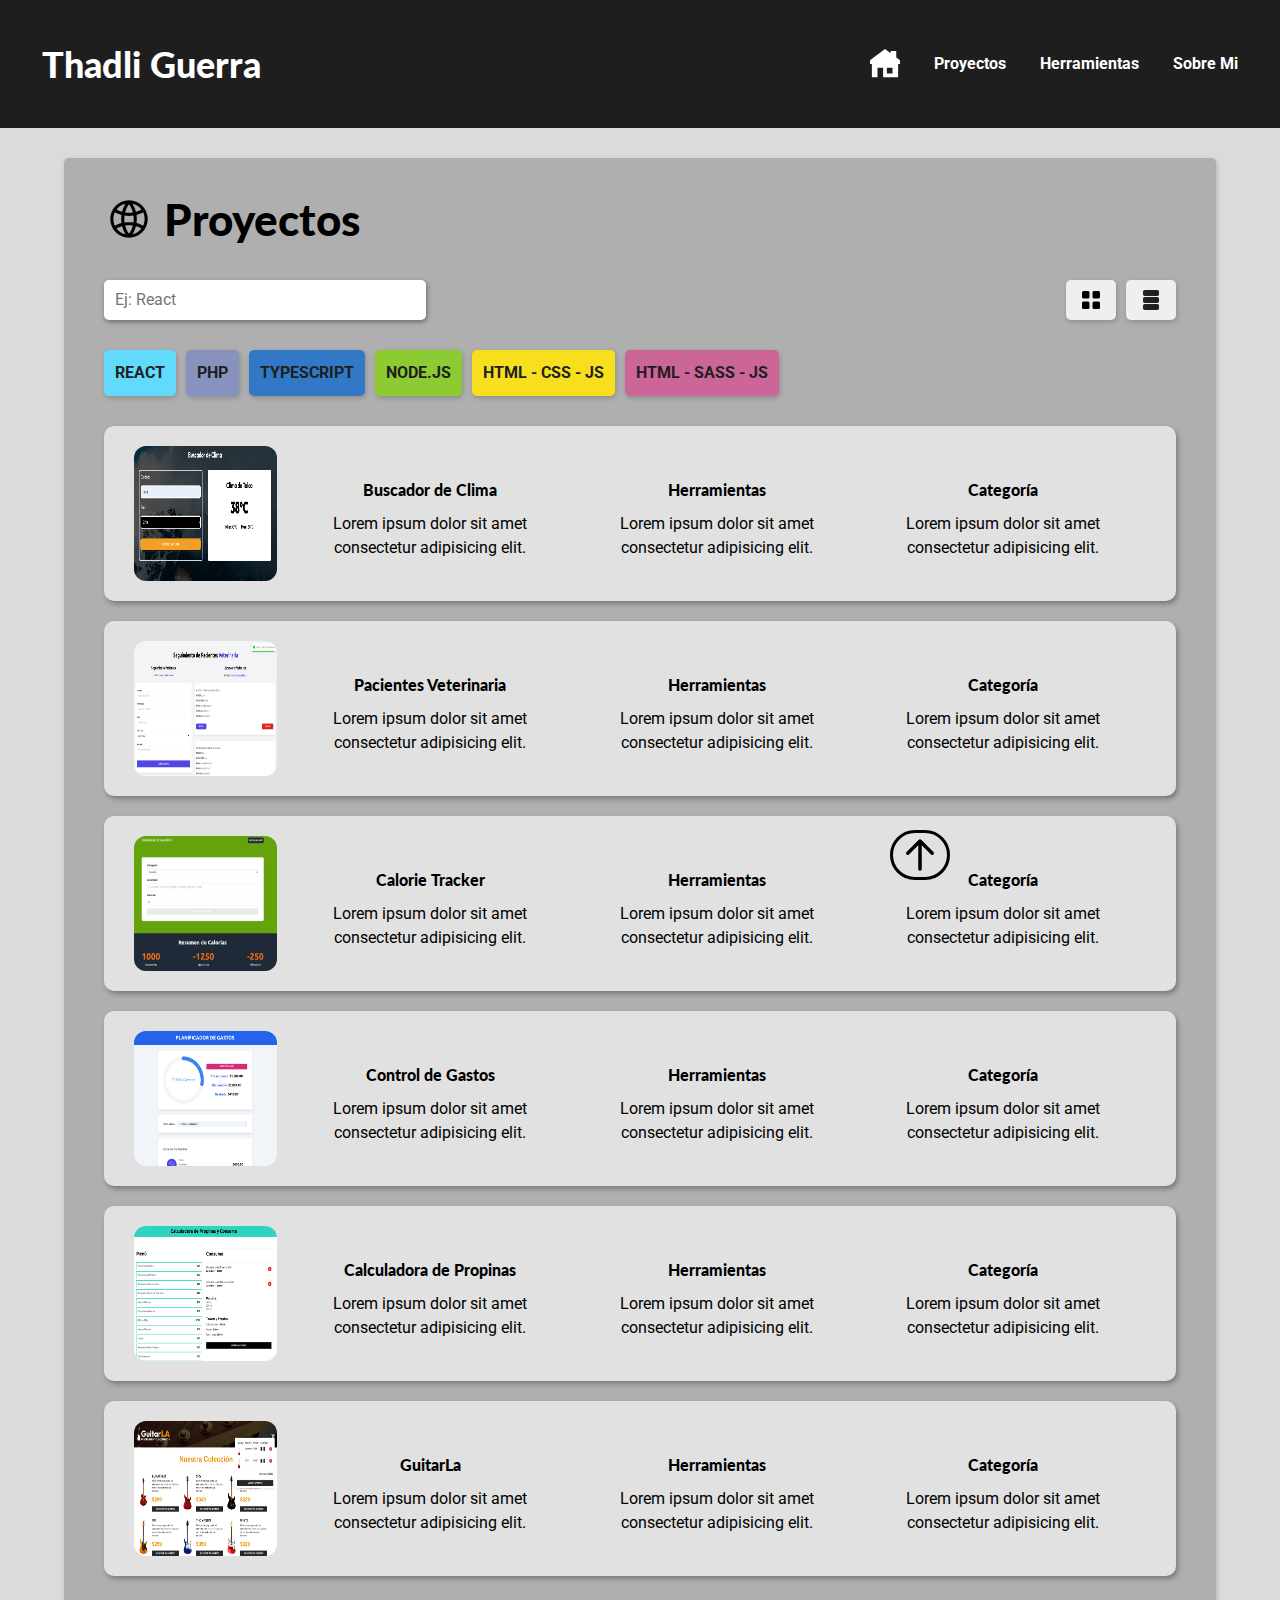
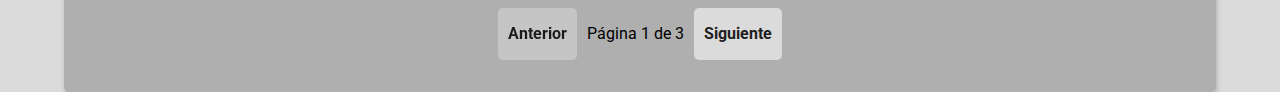
==== index.html @ c964d22a "Icono web en html principal" ====
<!DOCTYPE html>
<html lang="en">
<head>
    <meta charset="UTF-8">
    <meta name="viewport" content="width=device-width, initial-scale=1.0">
    <link rel="preconnect" href="https://fonts.googleapis.com">
    <link rel="preconnect" href="https://fonts.gstatic.com" crossorigin>
    <link href="https://fonts.googleapis.com/css2?family=Lato:wght@400;900&family=Roboto:wght@400;700;900&display=swap" rel="stylesheet">
    <link rel="stylesheet" href="/css/normalize.css">
    <link rel="stylesheet" href="/css/styles.css">
    <title>Thadli Guerra</title>
</head>
<body>
    <section id="inicio">
    </section>
    <header class="header">
        <div class="header__titulo">
            <a href="index.html">
                <h2>Thadli Guerra</h2>
            </a>
        </div>
        <nav class="header__navegacion">
            <a href="/index.html">
                <img class="header__home" src="/img/home.svg" alt="">
            </a>
            <a href="">Proyectos</a>
            <a href="">Herramientas</a>
            <a href="">Sobre Mi</a>
        </nav>
    </header>
    
    <main class="main contenedor">
        <div class="main__titulo">
            <img class="main__titulo-logo" src="/img/all.svg" alt="">
            <h1>
                Proyectos
            </h1>
        </div>

        <div class="main__buscador">
            <input class="main__buscador-input" id="buscador" type="text" placeholder="Ej: React">
            <div class="main__botones">
                <button class="main__boton main__boton-grid">
                    <img src="/img/grid.svg" alt="">
                </button>
                <button class="main__boton main__boton-row">
                    <img src="/img/row.svg" alt="">
                </button>
            </div>
        </div>

        <div class="main__tags">
            <a class="main__tag" id="react" href="/react/react1.html">React</a>
            <a class="main__tag" id="php" href="/php/php1.html">Php</a>
            <a class="main__tag" id="typescript" href="/ts/ts1.html">TypeScript</a>
            <a class="main__tag" id="node" href="/node/node1.html">Node.Js</a>
            <a class="main__tag" id="js" href="/html/html1.html">Html - Css - Js</a>
            <a class="main__tag" id="sass" href="/sass/sass1.html">Html - Sass - Js</a>
        </div>

        <div class="main__contenido">
            <div class="main__entrada">
                <a href="https://clima-thadli.netlify.app/">
                    <img class="main__entrada-imagen" src="/img/clima.png" alt="">
                </a>
                <div class="main__entrada-texto">
                    <div class="main__entrada-columna">
                        <h3>Buscador de Clima</h3>
                        <p>Lorem ipsum dolor sit amet consectetur adipisicing elit.</p>
                    </div>
                    <div class="main__entrada-columna">
                        <h3>Herramientas</h3>
                        <p>Lorem ipsum dolor sit amet consectetur adipisicing elit. </p>
                    </div> 

                    <div class="main__entrada-columna">
                        <h3>Categoría</h3>
                        <p>Lorem ipsum dolor sit amet consectetur adipisicing elit. </p>
                    </div>  
                </div>
            </div>
            <div class="main__entrada">
                <a href="https://pacientes-zustand-thadli.netlify.app/">
                    <img class="main__entrada-imagen" src="/img/pacientes.png" alt="">
                </a>
                <div class="main__entrada-texto">
                    <div class="main__entrada-columna">
                        <h3>Pacientes Veterinaria</h3>
                        <p>Lorem ipsum dolor sit amet consectetur adipisicing elit.</p>
                    </div>
                    <div class="main__entrada-columna">
                        <h3>Herramientas</h3>
                        <p>Lorem ipsum dolor sit amet consectetur adipisicing elit. </p>
                    </div> 

                    <div class="main__entrada-columna">
                        <h3>Categoría</h3>
                        <p>Lorem ipsum dolor sit amet consectetur adipisicing elit. </p>
                    </div>  
                </div>
            </div>
            <div class="main__entrada">
                <a href="https://calorietracker-contextapi-thadli.netlify.app/">
                    <img class="main__entrada-imagen" src="/img/calorietracker.png" alt="">
                </a>
                <div class="main__entrada-texto">
                    <div class="main__entrada-columna">
                        <h3>Calorie Tracker</h3>
                        <p>Lorem ipsum dolor sit amet consectetur adipisicing elit.</p>
                    </div>
                    <div class="main__entrada-columna">
                        <h3>Herramientas</h3>
                        <p>Lorem ipsum dolor sit amet consectetur adipisicing elit. </p>
                    </div> 

                    <div class="main__entrada-columna">
                        <h3>Categoría</h3>
                        <p>Lorem ipsum dolor sit amet consectetur adipisicing elit. </p>
                    </div>  
                </div>
            </div>
            <div class="main__entrada">
                <a href="https://planificador-gastos-thadli.netlify.app/">
                    <img class="main__entrada-imagen" src="/img/planificadorgastos.png" alt="">
                </a>
                <div class="main__entrada-texto">
                    <div class="main__entrada-columna">
                        <h3>Control de Gastos</h3>
                        <p>Lorem ipsum dolor sit amet consectetur adipisicing elit.</p>
                    </div>
                    <div class="main__entrada-columna">
                        <h3>Herramientas</h3>
                        <p>Lorem ipsum dolor sit amet consectetur adipisicing elit. </p>
                    </div> 

                    <div class="main__entrada-columna">
                        <h3>Categoría</h3>
                        <p>Lorem ipsum dolor sit amet consectetur adipisicing elit. </p>
                    </div>  
                </div>
            </div>
            <div class="main__entrada">
                <a href="https://calculadorapropinas-usereducer-thadli.netlify.app/">
                    <img class="main__entrada-imagen" src="/img/calculadorapropinas.png" alt="">
                </a>
                
                <div class="main__entrada-texto">
                    <div class="main__entrada-columna">
                        <h3>Calculadora de Propinas</h3>
                        <p>Lorem ipsum dolor sit amet consectetur adipisicing elit.</p>
                    </div>
                    <div class="main__entrada-columna">
                        <h3>Herramientas</h3>
                        <p>Lorem ipsum dolor sit amet consectetur adipisicing elit. </p>
                    </div> 

                    <div class="main__entrada-columna">
                        <h3>Categoría</h3>
                        <p>Lorem ipsum dolor sit amet consectetur adipisicing elit. </p>
                    </div>  
                </div>
            </div>
            <div class="main__entrada">
                <a href="https://guitarla-ts-usereducer-thadli.netlify.app//">
                    <img class="main__entrada-imagen" src="/img/guitarla.png" alt="">
                </a>
                
                <div class="main__entrada-texto">
                    <div class="main__entrada-columna">
                        <h3>GuitarLa</h3>
                        <p>Lorem ipsum dolor sit amet consectetur adipisicing elit.</p>
                    </div>
                    <div class="main__entrada-columna">
                        <h3>Herramientas</h3>
                        <p>Lorem ipsum dolor sit amet consectetur adipisicing elit. </p>
                    </div> 

                    <div class="main__entrada-columna">
                        <h3>Categoría</h3>
                        <p>Lorem ipsum dolor sit amet consectetur adipisicing elit. </p>
                    </div>  
                </div>
            </div>
        
        </div>

        <div class="main__paginador"> 
            <div class="main__paginador-boton main__paginador-boton--off ">
                <span></span>
                <p>Anterior</p>
            </div>
            <p>Página 1 de 3</p>
            <a class="main__paginador-boton main__paginador-boton--siguiente1" href="pagina2.html">
                <p>Siguiente</p>
                <span></span>
            </a>
        </div>

        <button id="toHeader">
            <a href="#inicio">
                <img src="/img/up.svg" alt="">
            </a>
        </button>
    </main>
    <script src="app.js"></script> 
</body>
</html>
---- css/styles.css ----
/* Variables*/
:root {
    --fuentePrincipal: 'Roboto', sans-serif;
    --fuenteSecundaria: 'Lato', sans-serif;

    --separacion: 5rem;
    
    --primario: #1073BA;
    --secundario: #00DA55;
    --gris: #3B3B3B;
    --blanco: #FFFFFF;
    --blancoOscuro: #afafaf;
    --blancoOscuro2: hsl(0, 0%, 86%);
    --negro: #1F1E1E;
    --grisClaro: #e1e1e1;

    --react: #61DAFB;
    --php: #8892BF;
    --typescript: #3178C6;
    --node:  #8CCB31;
    --js:  #F7DF1E;
    --css: #1572B6;
    --sass: #C69;


}

/* Globales y reset */
html {
    box-sizing: border-box;
    font-size: 62.5%;
    scroll-behavior: smooth;
}

*, *:before, *:after {
    box-sizing: inherit;
}

body {
    font-family: var(--fuentePrincipal);
    font-size: 1.6rem;
    line-height: 1.5;
    background-color: var(--blancoOscuro2);
    
}

h1 {
    font-family: var(--fuenteSecundaria);
}

h1, h2, h3 {
    font-weight: 900;
    font-family: var(--fuenteSecundaria);
    margin: calc(var(--separacion) / 2) 0;
}

h1 {
    font-size: 4.4rem;
}

h2 {
    font-size: 3.6rem;
}

h3 {
    font-size: 2.8rem;
}

img {
    max-width: 100%;
    height: auto;
    display: block;
}

.contenedor {
    max-width: 130rem;
    width: 90%;
    margin: 0 auto;
    border-radius: .5rem;
    box-shadow: 1px 2px 5px rgba(0, 0, 0, 0.2);
}

/* Header */
.header {
    position: sticky;
    z-index: 1000;
    top: 0;
    display: flex;
    flex-direction: column;
    text-align: center;
    
    color: var(--blanco);
    background-color: var(--negro);
    padding: 0 3rem;
    .header__titulo {
        a {
            text-decoration: none;
            color: var(--blanco);
            h2 {
                padding: 1rem;
                border: 2px solid transparent;
                border-radius: .5rem;
                transition: border 200ms ease-out;

                &:hover {
                    border: 2px solid white;
                }
            }
        }
    }
}
.header__navegacion {
    display: flex;
    flex-direction: column;
    align-items: center;
    
    a {
        text-decoration: none;
        font-weight: bold;
        padding: 1rem;
        color: var(--blanco);
        border: .2rem solid transparent;
        transition: all 100ms ease-in;
        &:hover{
            border: .2rem solid var(--blanco);
            border-radius: .5rem;
            transition: all 100ms ease-in;
        }
        &:last-of-type {
            margin-bottom: 2rem;
        }
    }
    .header__home {
        width: 3rem;
    }
}

@media (min-width: 768px) {
    .header {
        flex-direction: row;
        justify-content: space-between;
        align-items: center;
    }

    .header__navegacion {
        border-radius: .5rem;
        flex-direction: row;
        gap: 1rem;
        margin-bottom: 0;
        a{
            &:last-of-type{
                margin-bottom: 0; 
            }
        } 
    }
}

/* Main */
.main {
    padding: 0 4rem 3rem 4rem;
    background-color: var(--blancoOscuro);
}

.main__titulo {
    display: flex;
    justify-content: center;
    margin-top: 3rem;
    padding: .3rem 0;
    gap: 1rem;
    
    .main__titulo-logo {
        width: 5rem;
    }
    /* a {
        text-decoration: none;
        color: var(--negro);
        border: 2px solid transparent;
        border-radius: .5rem;
        padding: 1rem;
        transition: box-shadow 200ms ease-in;
        &:hover {
            box-shadow: 0 0 10px var(--primario); 
        }
        cursor: auto;
    } */
}
@media (min-width: 768px) {
    .main__titulo {
        justify-content: left;
    }
    
}


/* Main Buscador */
.main__buscador {
    display: flex;
    flex-direction: column;
    margin-bottom: 3rem;
    gap: 2rem;
    .main__buscador-input {
        box-shadow: 1px 2px 5px rgba(0, 0, 0, 0.4);
        border: 1px solid transparent;
        border-radius: .5rem;
        padding: 1rem;
        width: 100%;
        outline: none;
        &:hover {
            border: 1px solid black;
        }
        &:focus, &:active {
            border: 1px solid black;
            box-shadow: 0 0 10px var(--primario); 
        }
    }
}

.main__botones {
    display: flex;
    gap: 1rem;
    justify-content: space-between;
    background-color: var(--blancoOscuro);
    .main__boton {
        border: none;
        border-radius: .5rem;
        width: 50%;
        cursor: pointer;
        box-shadow: 1px 2px 5px rgba(0, 0, 0, 0.2);
        padding: 1rem 0;
        img {
            margin: 0 auto;
        }
        &:hover {
            filter: brightness(.8);
        }
    }
    .main__boton-grid {
        img {
            transform: scale(1.5);
        }
    }
    
}

.main__tags {
    display: grid;
    grid-template-columns: repeat(2, 1fr);
    text-align: center;
    margin-bottom: 3rem;
    gap: 1rem;
    
    .main__tag {
        box-shadow: 1px 2px 5px rgba(0, 0, 0, 0.2);
        font-weight: bold;
        text-transform: uppercase;
        color: var(--negro);
        text-decoration: none;
        padding: 1rem;
        border-radius: .5rem;
        border: 1px solid transparent;
        &:hover {
            filter: brightness(0.8);
        }
    }
    .main__tag--active {
        filter: brightness(.8);
        border: 1px solid black;
        box-shadow: 0 0 20px var(--primario)
        
    }
    #react {
        background-color: var(--react);
    }
    #php {
        background-color: var(--php);
    }
    #typescript {
        background-color: var(--typescript);
    }
    #node {
        background-color: var(--node);
    }
    #css {
        background-color: var(--css);
    }
    #sass {
        background-color: var(--sass);
    }
    #js {
        background-color: var(--js);
    }

}

@media (min-width: 768px) {
    .main__buscador {
        flex-direction: row;
        justify-content: space-between;
        .main__buscador-input {
            width: 30%;
        }
    }

    .main__botones {
        justify-content: left;
        .main__boton {
            width: 5rem;
            padding: 0;
        }
    }
    
    .main__tags {
        display: flex;
        justify-content: left;
    }
}

/* Main Contenido */
.main__contenido {
    display: grid;
    grid-template-columns: 1fr 1fr;
    column-gap: 1rem;
    row-gap: 1rem;
    
}

.main__entrada {
    border-radius: 1rem;
    box-shadow: 2px 3px 5px rgba(0, 0, 0, 0.3);
    background-color: var(--grisClaro);
    padding: 2rem 2rem;
    transition: all 200ms ease-in;
}

.main__entrada-imagen {
    height: 15rem;
    width: 100%;
    border-radius: 1.2rem;
    transition: all 200ms ease-in;
}

.main__entrada-texto {
    .main__entrada-columna {
        text-align: center;
        h3, p {
            margin: 0;
        }
        h3{
            margin-top: 1rem;
            font-size: 1.5rem;
        }
        p{
            font-size: 1rem;
        }
    }
}

.main__entrada:hover {
    filter: brightness(.9);
    cursor: pointer;
    .main__entrada-imagen {
        box-shadow: 0 0 20px var(--primario); 
    }
}

@media (min-width: 768px) {
    .main__contenido {
        display: flex;
        flex-direction: column;
    }

    .main__entrada {
        display: grid;
        grid-template-columns: 1fr 6fr;
        margin-bottom: 1rem;
        padding: 2rem 3rem;
        column-gap: 1rem;
        &:last-of-type {
            margin-bottom: 3rem;
        }
    }
    

    .main__entrada-texto {
        display: flex;
        .main__entrada-columna {
            h3 , p {
                font-size: unset;
            }
        }
    }
    .main__entrada-imagen {
        height: 13.5rem;    
    }
    .main__entrada-columna {
        display: flex;
        flex-direction: column;
        justify-content: center;
        align-items: center;
        padding: 1rem;
        gap: 1rem;
    }
}

/* Main Paginador */

.main__paginador {
    margin-top: 3rem;
    display: flex;
    border-radius: 1rem;
    align-items: center;
    justify-content: center;
    gap: 1rem;

    .main__paginador-boton {
        display: flex;
        align-items: center;
        text-decoration: none;
        color: var(--negro);
        cursor: pointer;
        background-color: var(--blancoOscuro2);
        padding: 1rem;
        border-radius: .5rem;
        font-weight: bold;
        p { 
            line-height: 0;
        }
        &:hover {
            filter: brightness(.9);
        }
    }

    .main__paginador-boton--off  {
        cursor: not-allowed;
        filter: brightness(.9);
    }
}

@media (min-width: 768px) {
    .main__paginador {
        margin-top: 0;
    }
}


/* Botón al header */

@media (min-width: 768px) {
    #toHeader {
        position: fixed;  
        bottom: 2rem;   
        right: 33rem;    
        z-index: 100; 
        height: auto;
        width: 6rem;
        border: .3rem solid black;
        border-radius: 6rem;
        background-color: var(--grisClaro);
        transition: filter 200ms ease-out;
        &:hover {
            filter: brightness(.8);
            box-shadow: 0 0 10px var(--primario); 
        }
    }
}
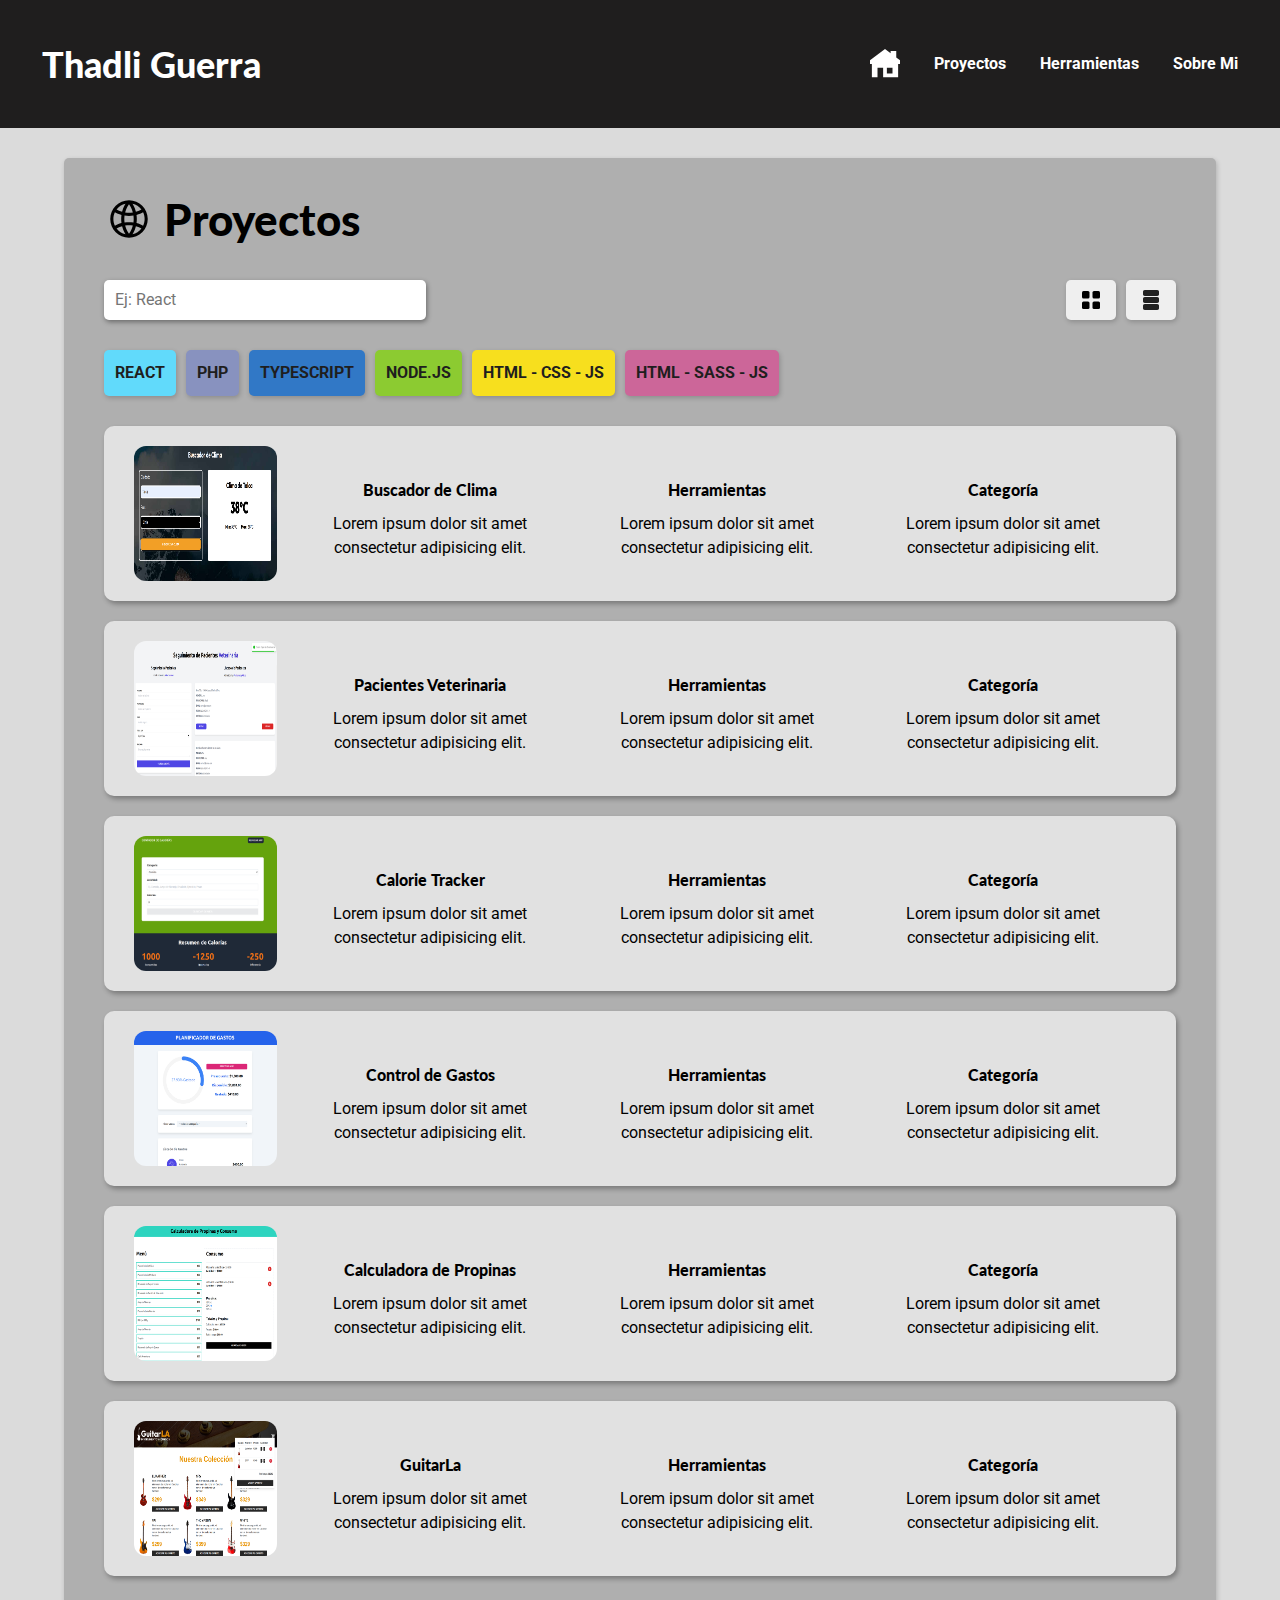
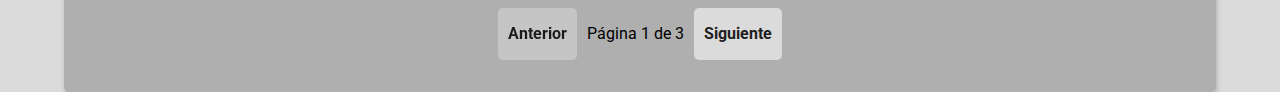
==== commit 149d2de6: "Eliminación botón toHeader de momento" ====
--- a/index.html
+++ b/index.html
@@ -194,13 +194,14 @@
                 <p>Siguiente</p>
                 <span></span>
             </a>
-        </div>
-
-        <button id="toHeader">
+            
+        </div>
+
+        <!-- <button id="toHeader">
             <a href="#inicio">
                 <img src="/img/up.svg" alt="">
             </a>
-        </button>
+        </button> -->
     </main>
     <script src="app.js"></script> 
 </body>
--- a/css/styles.css
+++ b/css/styles.css
@@ -164,6 +164,7 @@
 .main__titulo {
     display: flex;
     justify-content: center;
+    align-items: center;
     margin-top: 3rem;
     padding: .3rem 0;
     gap: 1rem;
@@ -411,6 +412,7 @@
     align-items: center;
     justify-content: center;
     gap: 1rem;
+    
 
     .main__paginador-boton {
         display: flex;
@@ -434,6 +436,7 @@
         cursor: not-allowed;
         filter: brightness(.9);
     }
+
 }
 
 @media (min-width: 768px) {
@@ -445,7 +448,7 @@
 
 /* Botón al header */
 
-@media (min-width: 768px) {
+/* @media (min-width: 768px) {
     #toHeader {
         position: fixed;  
         bottom: 2rem;   
@@ -462,6 +465,7 @@
             box-shadow: 0 0 10px var(--primario); 
         }
     }
-}
-
-
+} */
+
+
+
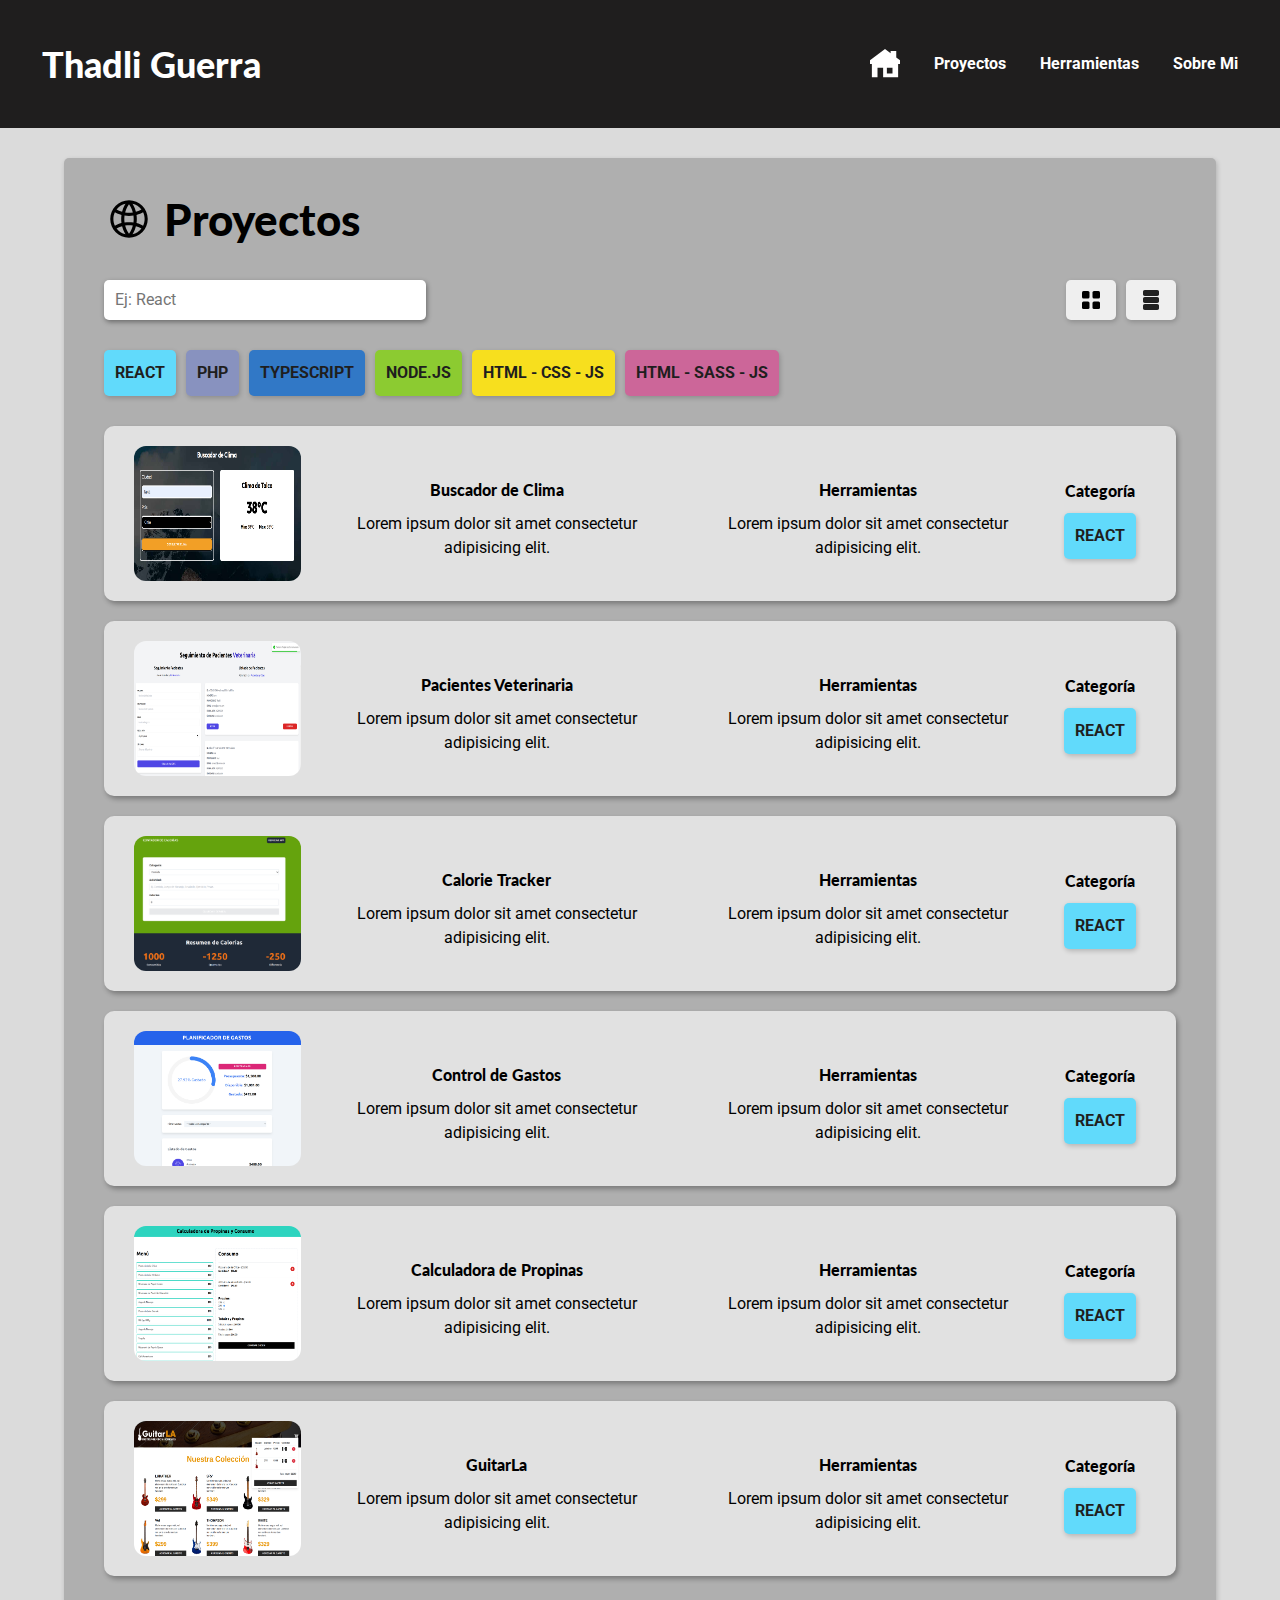
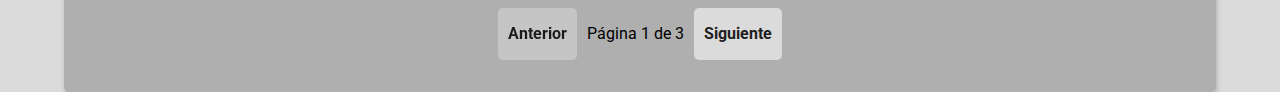
==== commit 707425f0: "Tag en categoría" ====
--- a/index.html
+++ b/index.html
@@ -75,7 +75,8 @@
 
                     <div class="main__entrada-columna">
                         <h3>Categoría</h3>
-                        <p>Lorem ipsum dolor sit amet consectetur adipisicing elit. </p>
+                        
+                        <p class="categoria react">React</p>
                     </div>  
                 </div>
             </div>
@@ -95,7 +96,7 @@
 
                     <div class="main__entrada-columna">
                         <h3>Categoría</h3>
-                        <p>Lorem ipsum dolor sit amet consectetur adipisicing elit. </p>
+                        <p class="categoria react">React</p>
                     </div>  
                 </div>
             </div>
@@ -115,7 +116,7 @@
 
                     <div class="main__entrada-columna">
                         <h3>Categoría</h3>
-                        <p>Lorem ipsum dolor sit amet consectetur adipisicing elit. </p>
+                        <p class="categoria react">React</p>
                     </div>  
                 </div>
             </div>
@@ -135,7 +136,7 @@
 
                     <div class="main__entrada-columna">
                         <h3>Categoría</h3>
-                        <p>Lorem ipsum dolor sit amet consectetur adipisicing elit. </p>
+                        <p class="categoria react">React</p>
                     </div>  
                 </div>
             </div>
@@ -156,7 +157,7 @@
 
                     <div class="main__entrada-columna">
                         <h3>Categoría</h3>
-                        <p>Lorem ipsum dolor sit amet consectetur adipisicing elit. </p>
+                        <p class="categoria react">React</p>
                     </div>  
                 </div>
             </div>
@@ -177,7 +178,7 @@
 
                     <div class="main__entrada-columna">
                         <h3>Categoría</h3>
-                        <p>Lorem ipsum dolor sit amet consectetur adipisicing elit. </p>
+                        <p class="categoria react">React</p>
                     </div>  
                 </div>
             </div>
--- a/css/styles.css
+++ b/css/styles.css
@@ -353,6 +353,38 @@
         p{
             font-size: 1rem;
         }
+        .categoria {
+            box-shadow: 1px 2px 5px rgba(0, 0, 0, 0.2);
+            font-weight: bold;
+            text-transform: uppercase;
+            color: var(--negro);
+            text-decoration: none;
+            padding: 1rem;
+            border-radius: .5rem;
+            border: 1px solid transparent;
+        }
+        .react {
+            background-color: var(--react);
+        }
+        .php {
+            background-color: var(--php);
+        }
+        .typescript {
+            background-color: var(--typescript);
+        }
+        .node {
+            background-color: var(--node);
+        }
+        .css {
+            background-color: var(--css);
+        }
+        .sass {
+            background-color: var(--sass);
+        }
+        .js {
+            background-color: var(--js);
+        }
+
     }
 }
 
@@ -372,7 +404,7 @@
 
     .main__entrada {
         display: grid;
-        grid-template-columns: 1fr 6fr;
+        grid-template-columns: 1fr 5fr;
         margin-bottom: 1rem;
         padding: 2rem 3rem;
         column-gap: 1rem;
@@ -402,6 +434,9 @@
         gap: 1rem;
     }
 }
+
+/* Grid */
+
 
 /* Main Paginador */
 
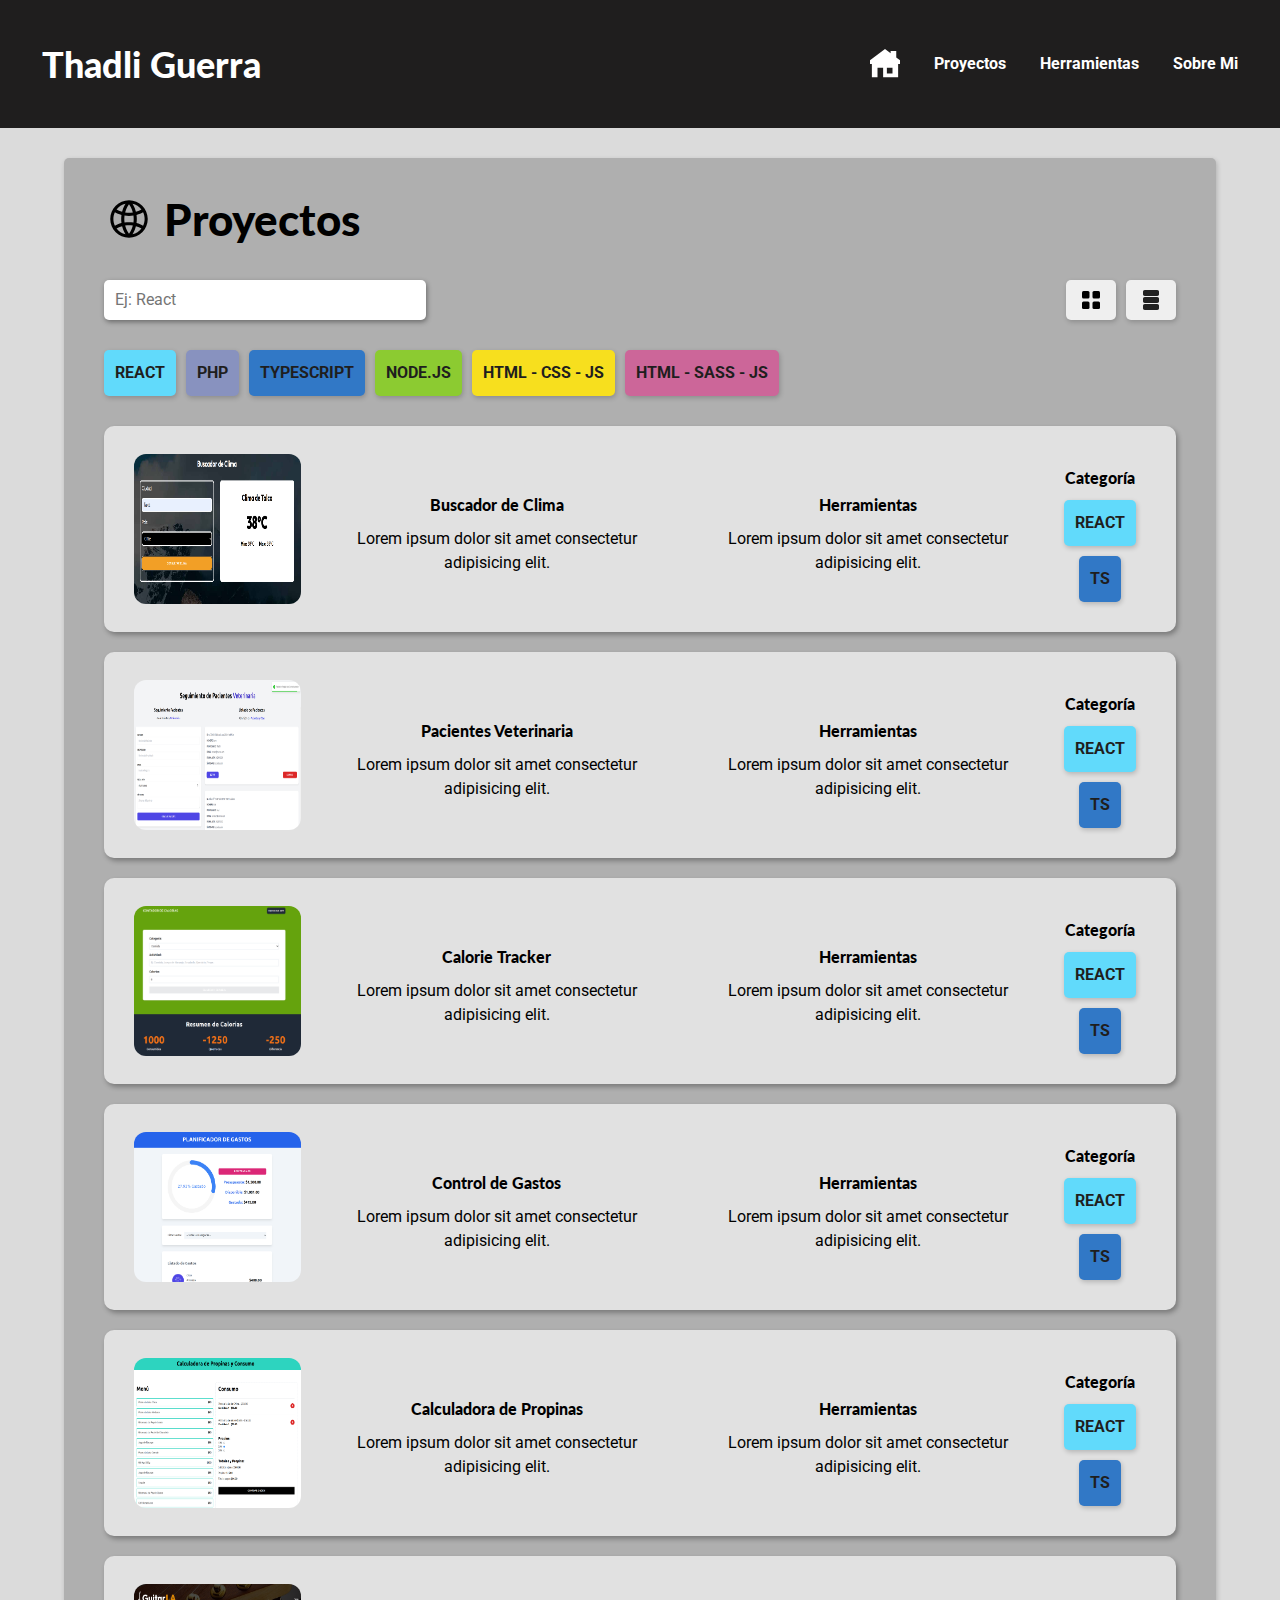
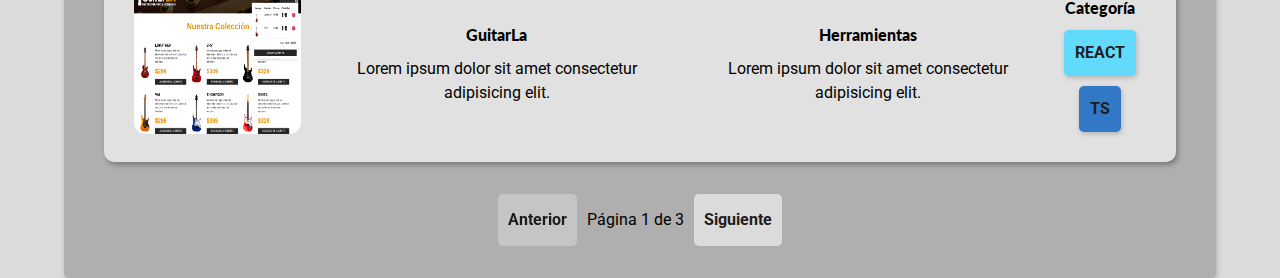
==== commit cbfb13a0: "Index tags cat listos" ====
--- a/index.html
+++ b/index.html
@@ -75,8 +75,8 @@
 
                     <div class="main__entrada-columna">
                         <h3>Categoría</h3>
-                        
-                        <p class="categoria react">React</p>
+                        <p class="categoria react">React</p>
+                        <p class="categoria typescript">Ts</p>
                     </div>  
                 </div>
             </div>
@@ -97,6 +97,7 @@
                     <div class="main__entrada-columna">
                         <h3>Categoría</h3>
                         <p class="categoria react">React</p>
+                        <p class="categoria typescript">Ts</p>
                     </div>  
                 </div>
             </div>
@@ -117,6 +118,7 @@
                     <div class="main__entrada-columna">
                         <h3>Categoría</h3>
                         <p class="categoria react">React</p>
+                        <p class="categoria typescript">Ts</p>
                     </div>  
                 </div>
             </div>
@@ -137,6 +139,7 @@
                     <div class="main__entrada-columna">
                         <h3>Categoría</h3>
                         <p class="categoria react">React</p>
+                        <p class="categoria typescript">Ts</p>
                     </div>  
                 </div>
             </div>
@@ -158,6 +161,7 @@
                     <div class="main__entrada-columna">
                         <h3>Categoría</h3>
                         <p class="categoria react">React</p>
+                        <p class="categoria typescript">Ts</p>
                     </div>  
                 </div>
             </div>
@@ -179,6 +183,7 @@
                     <div class="main__entrada-columna">
                         <h3>Categoría</h3>
                         <p class="categoria react">React</p>
+                        <p class="categoria typescript">Ts</p>
                     </div>  
                 </div>
             </div>
--- a/css/styles.css
+++ b/css/styles.css
@@ -189,9 +189,7 @@
     .main__titulo {
         justify-content: left;
     }
-    
-}
-
+}
 
 /* Main Buscador */
 .main__buscador {
@@ -343,6 +341,9 @@
 .main__entrada-texto {
     .main__entrada-columna {
         text-align: center;
+        display: flex;
+        flex-direction: column;
+        gap: 1rem;
         h3, p {
             margin: 0;
         }
@@ -408,12 +409,12 @@
         margin-bottom: 1rem;
         padding: 2rem 3rem;
         column-gap: 1rem;
+        align-items: center;
         &:last-of-type {
             margin-bottom: 3rem;
         }
     }
     
-
     .main__entrada-texto {
         display: flex;
         .main__entrada-columna {
@@ -423,15 +424,12 @@
         }
     }
     .main__entrada-imagen {
-        height: 13.5rem;    
+        width: 100%;
     }
     .main__entrada-columna {
-        display: flex;
-        flex-direction: column;
         justify-content: center;
         align-items: center;
-        padding: 1rem;
-        gap: 1rem;
+        padding: 1rem;;
     }
 }
 
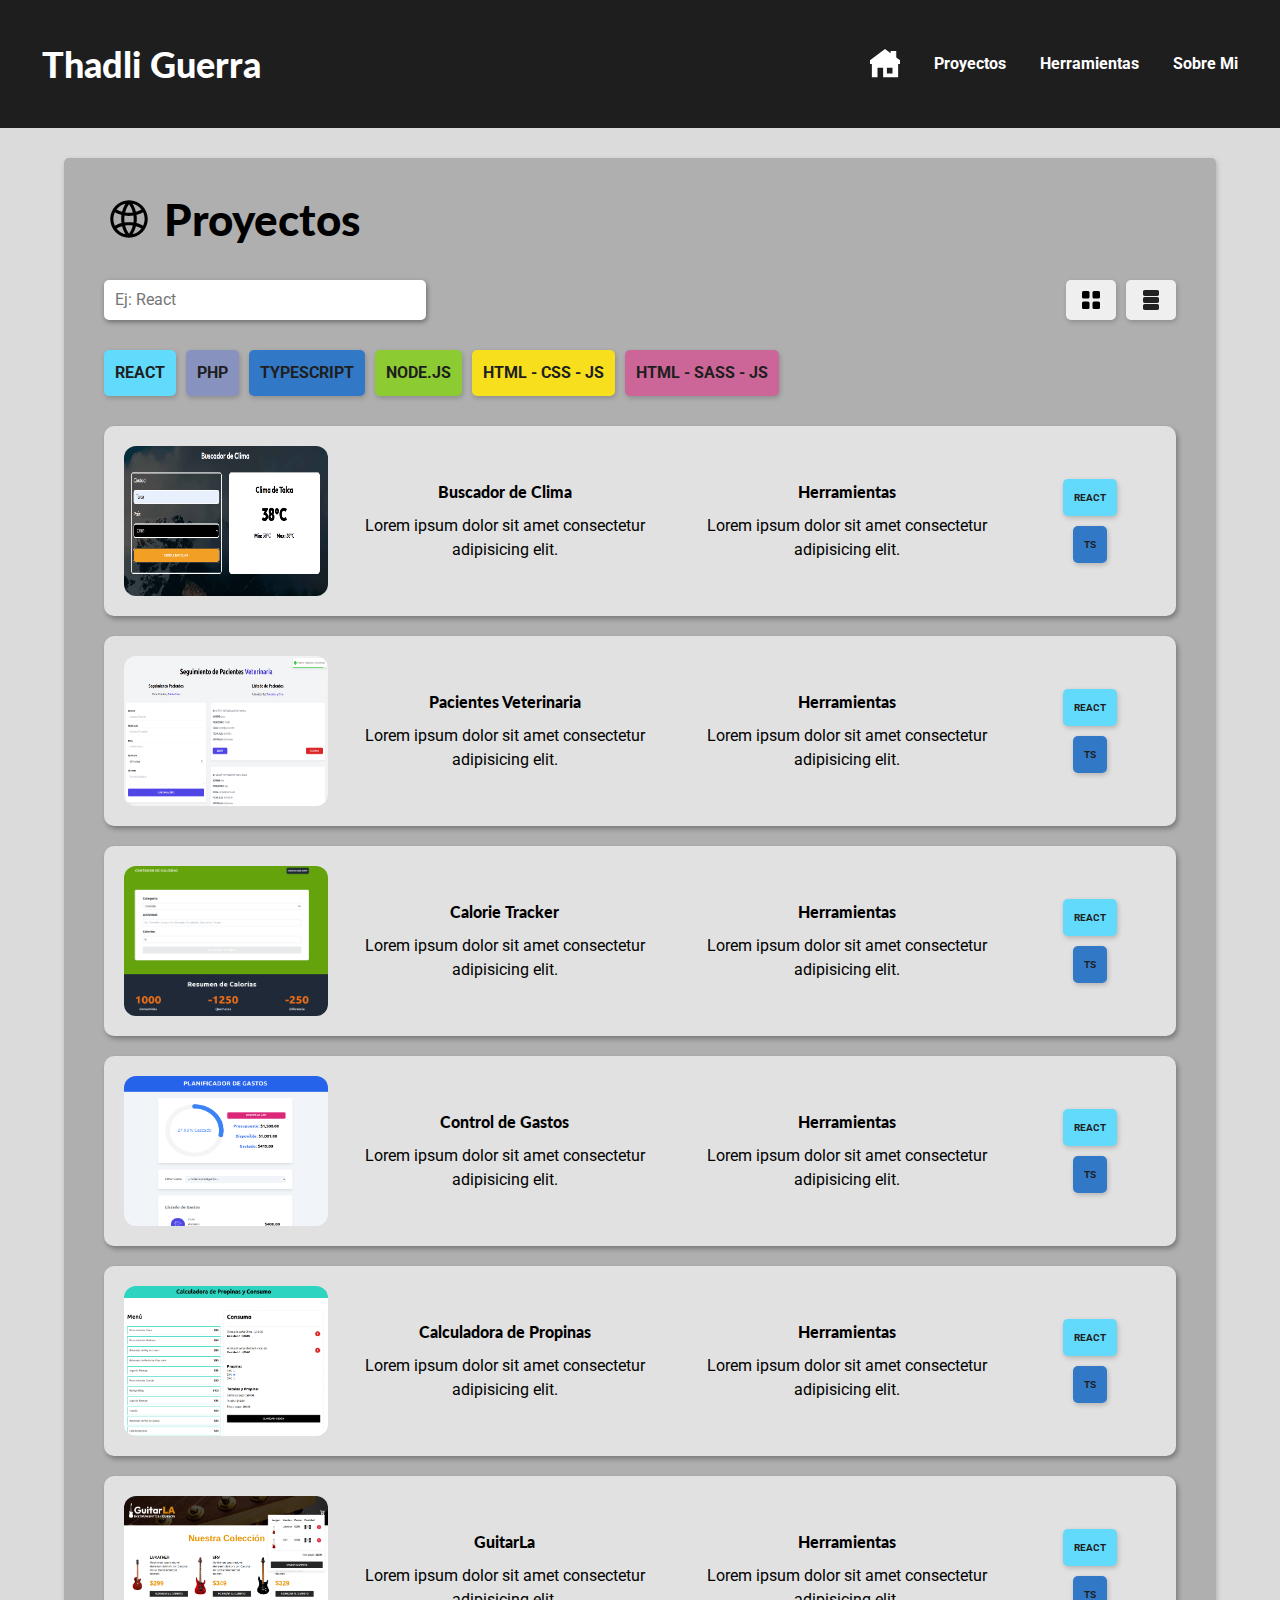
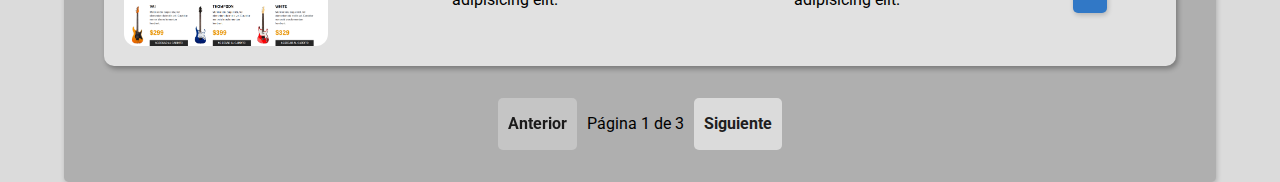
==== commit f100477c: "Grid estilo listo, faltan columas 1 y 2 de texto" ====
--- a/index.html
+++ b/index.html
@@ -74,7 +74,6 @@
                     </div> 
 
                     <div class="main__entrada-columna">
-                        <h3>Categoría</h3>
                         <p class="categoria react">React</p>
                         <p class="categoria typescript">Ts</p>
                     </div>  
@@ -95,7 +94,6 @@
                     </div> 
 
                     <div class="main__entrada-columna">
-                        <h3>Categoría</h3>
                         <p class="categoria react">React</p>
                         <p class="categoria typescript">Ts</p>
                     </div>  
@@ -116,7 +114,6 @@
                     </div> 
 
                     <div class="main__entrada-columna">
-                        <h3>Categoría</h3>
                         <p class="categoria react">React</p>
                         <p class="categoria typescript">Ts</p>
                     </div>  
@@ -137,7 +134,6 @@
                     </div> 
 
                     <div class="main__entrada-columna">
-                        <h3>Categoría</h3>
                         <p class="categoria react">React</p>
                         <p class="categoria typescript">Ts</p>
                     </div>  
@@ -159,7 +155,6 @@
                     </div> 
 
                     <div class="main__entrada-columna">
-                        <h3>Categoría</h3>
                         <p class="categoria react">React</p>
                         <p class="categoria typescript">Ts</p>
                     </div>  
@@ -181,7 +176,6 @@
                     </div> 
 
                     <div class="main__entrada-columna">
-                        <h3>Categoría</h3>
                         <p class="categoria react">React</p>
                         <p class="categoria typescript">Ts</p>
                     </div>  
--- a/css/styles.css
+++ b/css/styles.css
@@ -332,13 +332,17 @@
 }
 
 .main__entrada-imagen {
-    height: 15rem;
+    height: 18rem;
     width: 100%;
     border-radius: 1.2rem;
     transition: all 200ms ease-in;
+    margin-bottom: 1rem;
 }
 
 .main__entrada-texto {
+    display: flex;
+    flex-direction: column;
+    gap: 1rem;
     .main__entrada-columna {
         text-align: center;
         display: flex;
@@ -348,13 +352,13 @@
             margin: 0;
         }
         h3{
-            margin-top: 1rem;
             font-size: 1.5rem;
         }
         p{
             font-size: 1rem;
         }
         .categoria {
+            font-size: 1rem;
             box-shadow: 1px 2px 5px rgba(0, 0, 0, 0.2);
             font-weight: bold;
             text-transform: uppercase;
@@ -405,9 +409,9 @@
 
     .main__entrada {
         display: grid;
-        grid-template-columns: 1fr 5fr;
+        grid-template-columns: 1fr 4fr;
         margin-bottom: 1rem;
-        padding: 2rem 3rem;
+        padding: 2rem 2rem;
         column-gap: 1rem;
         align-items: center;
         &:last-of-type {
@@ -416,7 +420,9 @@
     }
     
     .main__entrada-texto {
-        display: flex;
+        display: grid;
+        grid-template-columns: 1.25fr 1.25fr 0.5fr;
+
         .main__entrada-columna {
             h3 , p {
                 font-size: unset;
@@ -425,11 +431,13 @@
     }
     .main__entrada-imagen {
         width: 100%;
+        height: 15rem;
+        margin-bottom: 0;
     }
     .main__entrada-columna {
         justify-content: center;
         align-items: center;
-        padding: 1rem;;
+        padding: 1rem;
     }
 }
 
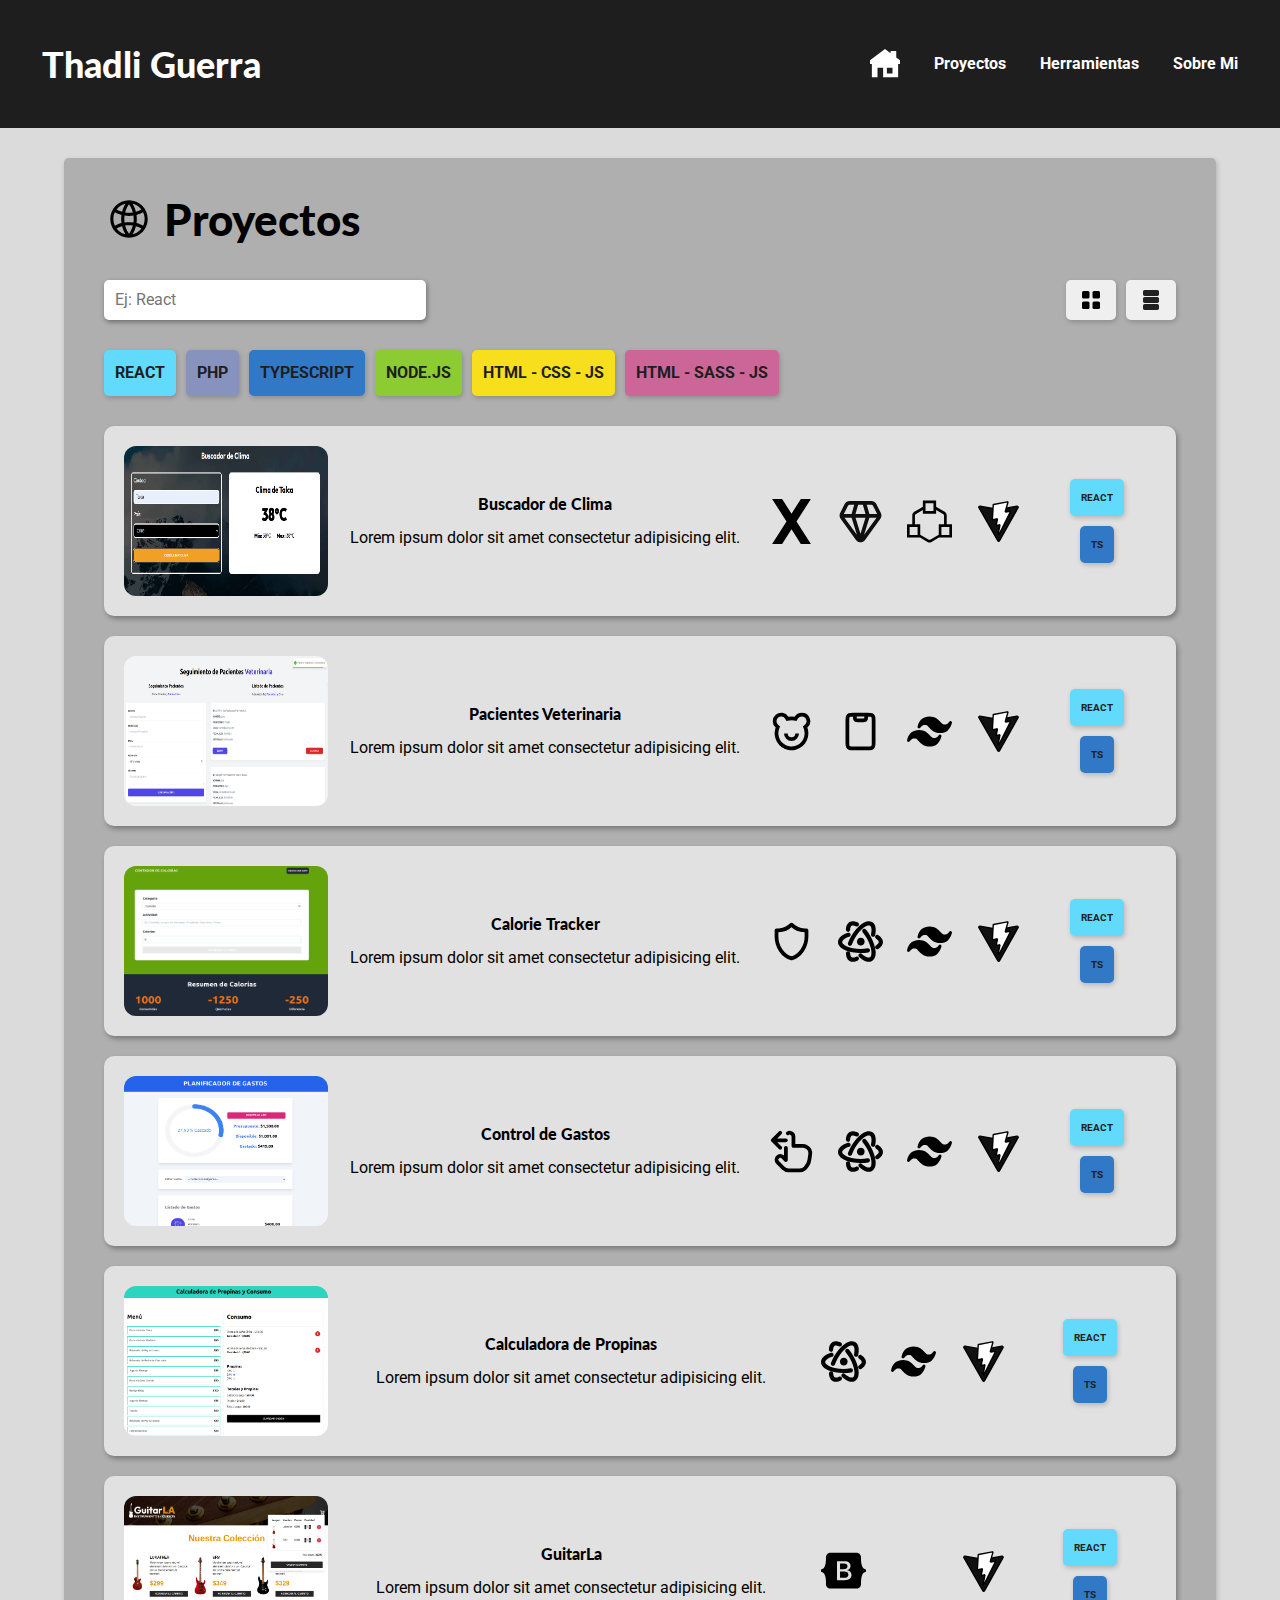
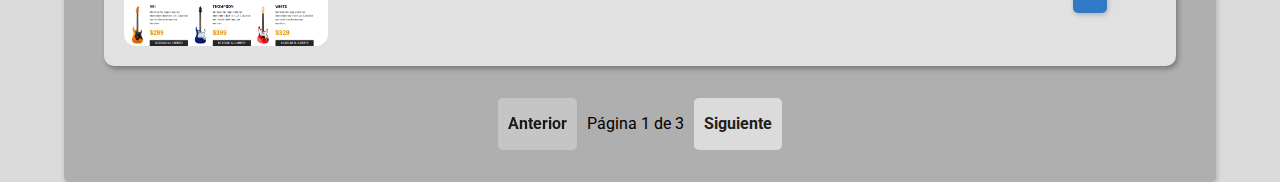
==== commit 24c7ae5a: "Index listo" ====
--- a/index.html
+++ b/index.html
@@ -68,9 +68,19 @@
                         <h3>Buscador de Clima</h3>
                         <p>Lorem ipsum dolor sit amet consectetur adipisicing elit.</p>
                     </div>
-                    <div class="main__entrada-columna">
-                        <h3>Herramientas</h3>
-                        <p>Lorem ipsum dolor sit amet consectetur adipisicing elit. </p>
+                    <div class="main__entrada-herramientas ">
+                        <a href="https://axios-http.com/es/">
+                            <img src="/img/axios.svg" alt="">
+                        </a>
+                        <a href="https://zod.dev/?id=basic-usage">
+                            <img src="/img/zod.svg" alt="">
+                        </a>
+                        <a href="https://create-react-app.dev/docs/adding-a-css-modules-stylesheet/">
+                            <img src="/img/cssmodule.svg" alt="">
+                        </a>
+                        <a href="https://vite.dev/">
+                            <img src="/img/vite.svg" alt="">
+                        </a>
                     </div> 
 
                     <div class="main__entrada-columna">
@@ -88,12 +98,23 @@
                         <h3>Pacientes Veterinaria</h3>
                         <p>Lorem ipsum dolor sit amet consectetur adipisicing elit.</p>
                     </div>
-                    <div class="main__entrada-columna">
-                        <h3>Herramientas</h3>
-                        <p>Lorem ipsum dolor sit amet consectetur adipisicing elit. </p>
+                    <div class="main__entrada-herramientas ">
+                        <a href="https://zustand-demo.pmnd.rs/">
+                            <img src="/img/zustand.svg" alt="">
+                        </a>
+                        <a href="https://react-hook-form.com/">
+                            <img src="/img/form.svg" alt="">
+                        </a>
+                        <a href="https://tailwindcss.com/">
+                            <img src="/img/tailwind.svg" alt="">
+                        </a>
+                        <a href="https://vite.dev/">
+                            <img src="/img/vite.svg" alt="">
+                        </a>
                     </div> 
 
                     <div class="main__entrada-columna">
+                        
                         <p class="categoria react">React</p>
                         <p class="categoria typescript">Ts</p>
                     </div>  
@@ -108,12 +129,22 @@
                         <h3>Calorie Tracker</h3>
                         <p>Lorem ipsum dolor sit amet consectetur adipisicing elit.</p>
                     </div>
-                    <div class="main__entrada-columna">
-                        <h3>Herramientas</h3>
-                        <p>Lorem ipsum dolor sit amet consectetur adipisicing elit. </p>
-                    </div> 
-
-                    <div class="main__entrada-columna">
+                    <div class="main__entrada-herramientas ">
+                        <a href="https://heroicons.com/">
+                            <img src="/img/hero.svg" alt="">
+                        </a>
+                        <a href="https://es.react.dev/reference/react/useReducer">
+                            <img src="/img/react.svg" alt="">
+                        </a>
+                        <a href="https://tailwindcss.com/">
+                            <img src="/img/tailwind.svg" alt="">
+                        </a>
+                        <a href="https://vite.dev/">
+                            <img src="/img/vite.svg" alt="">
+                        </a>
+                    </div>
+                    <div class="main__entrada-columna">
+                        
                         <p class="categoria react">React</p>
                         <p class="categoria typescript">Ts</p>
                     </div>  
@@ -128,12 +159,22 @@
                         <h3>Control de Gastos</h3>
                         <p>Lorem ipsum dolor sit amet consectetur adipisicing elit.</p>
                     </div>
-                    <div class="main__entrada-columna">
-                        <h3>Herramientas</h3>
-                        <p>Lorem ipsum dolor sit amet consectetur adipisicing elit. </p>
-                    </div> 
-
-                    <div class="main__entrada-columna">
+                    <div class="main__entrada-herramientas ">
+                        <a href="https://www.npmjs.com/package/react-swipeable-list">
+                            <img src="/img/swipe.svg" alt="">
+                        </a>
+                        <a href="https://react.dev/reference/react/createContext">
+                            <img src="/img/react.svg" alt="">
+                        </a>
+                        <a href="https://tailwindcss.com/">
+                            <img src="/img/tailwind.svg" alt="">
+                        </a>
+                        <a href="https://vite.dev/">
+                            <img src="/img/vite.svg" alt="">
+                        </a>
+                    </div>
+                    <div class="main__entrada-columna">
+                        
                         <p class="categoria react">React</p>
                         <p class="categoria typescript">Ts</p>
                     </div>  
@@ -143,18 +184,25 @@
                 <a href="https://calculadorapropinas-usereducer-thadli.netlify.app/">
                     <img class="main__entrada-imagen" src="/img/calculadorapropinas.png" alt="">
                 </a>
-                
                 <div class="main__entrada-texto">
                     <div class="main__entrada-columna">
                         <h3>Calculadora de Propinas</h3>
                         <p>Lorem ipsum dolor sit amet consectetur adipisicing elit.</p>
                     </div>
-                    <div class="main__entrada-columna">
-                        <h3>Herramientas</h3>
-                        <p>Lorem ipsum dolor sit amet consectetur adipisicing elit. </p>
-                    </div> 
-
-                    <div class="main__entrada-columna">
+                    <div class="main__entrada-herramientas ">
+                        <a href="https://es.react.dev/reference/react/useReducer">
+                            <img src="/img/react.svg" alt="">
+                        </a>
+                        <a href="https://tailwindcss.com/">
+                            <img src="/img/tailwind.svg" alt="">
+                        </a>
+                        <a href="https://vite.dev/">
+                            <img src="/img/vite.svg" alt="">
+                        </a>
+                    </div>
+
+                    <div class="main__entrada-columna">
+                        
                         <p class="categoria react">React</p>
                         <p class="categoria typescript">Ts</p>
                     </div>  
@@ -170,18 +218,22 @@
                         <h3>GuitarLa</h3>
                         <p>Lorem ipsum dolor sit amet consectetur adipisicing elit.</p>
                     </div>
-                    <div class="main__entrada-columna">
-                        <h3>Herramientas</h3>
-                        <p>Lorem ipsum dolor sit amet consectetur adipisicing elit. </p>
-                    </div> 
-
-                    <div class="main__entrada-columna">
-                        <p class="categoria react">React</p>
-                        <p class="categoria typescript">Ts</p>
-                    </div>  
-                </div>
-            </div>
-        
+                    <div class="main__entrada-herramientas ">
+                        <a href="https://tailwindcss.com/">
+                            <img src="/img/bootstrap.svg" alt="">
+                        </a>
+                        <a href="https://vite.dev/">
+                            <img src="/img/vite.svg" alt="">
+                        </a>
+                    </div>
+
+                    <div class="main__entrada-columna">
+                        
+                        <p class="categoria react">React</p>
+                        <p class="categoria typescript">Ts</p>
+                    </div>  
+                </div>
+            </div>
         </div>
 
         <div class="main__paginador"> 
--- a/css/styles.css
+++ b/css/styles.css
@@ -391,7 +391,25 @@
         }
 
     }
-}
+    .main__entrada-herramientas {
+        display: flex;
+        justify-content: space-between;
+        margin: .5rem 0;
+        
+        a {
+            border: 2px solid transparent;
+            padding: 1rem;
+            &:hover {
+                border: 2px solid var(--negro);
+                border-radius: 1rem;
+            }
+            img {
+                max-width: 3.5rem;
+            }
+        }
+    }
+}
+
 
 .main__entrada:hover {
     filter: brightness(.9);
@@ -406,7 +424,6 @@
         display: flex;
         flex-direction: column;
     }
-
     .main__entrada {
         display: grid;
         grid-template-columns: 1fr 4fr;
@@ -421,11 +438,22 @@
     
     .main__entrada-texto {
         display: grid;
-        grid-template-columns: 1.25fr 1.25fr 0.5fr;
-
+        grid-template-columns: 1.75fr 0.75fr 0.5fr;
         .main__entrada-columna {
             h3 , p {
                 font-size: unset;
+            }
+        }
+        .main__entrada-herramientas {
+            display: flex;
+            justify-content: space-between;
+            align-items: center;
+            gap: 1rem;
+            a {
+                padding: .5rem;
+                img {
+                    max-width: 4.5rem;
+                }
             }
         }
     }
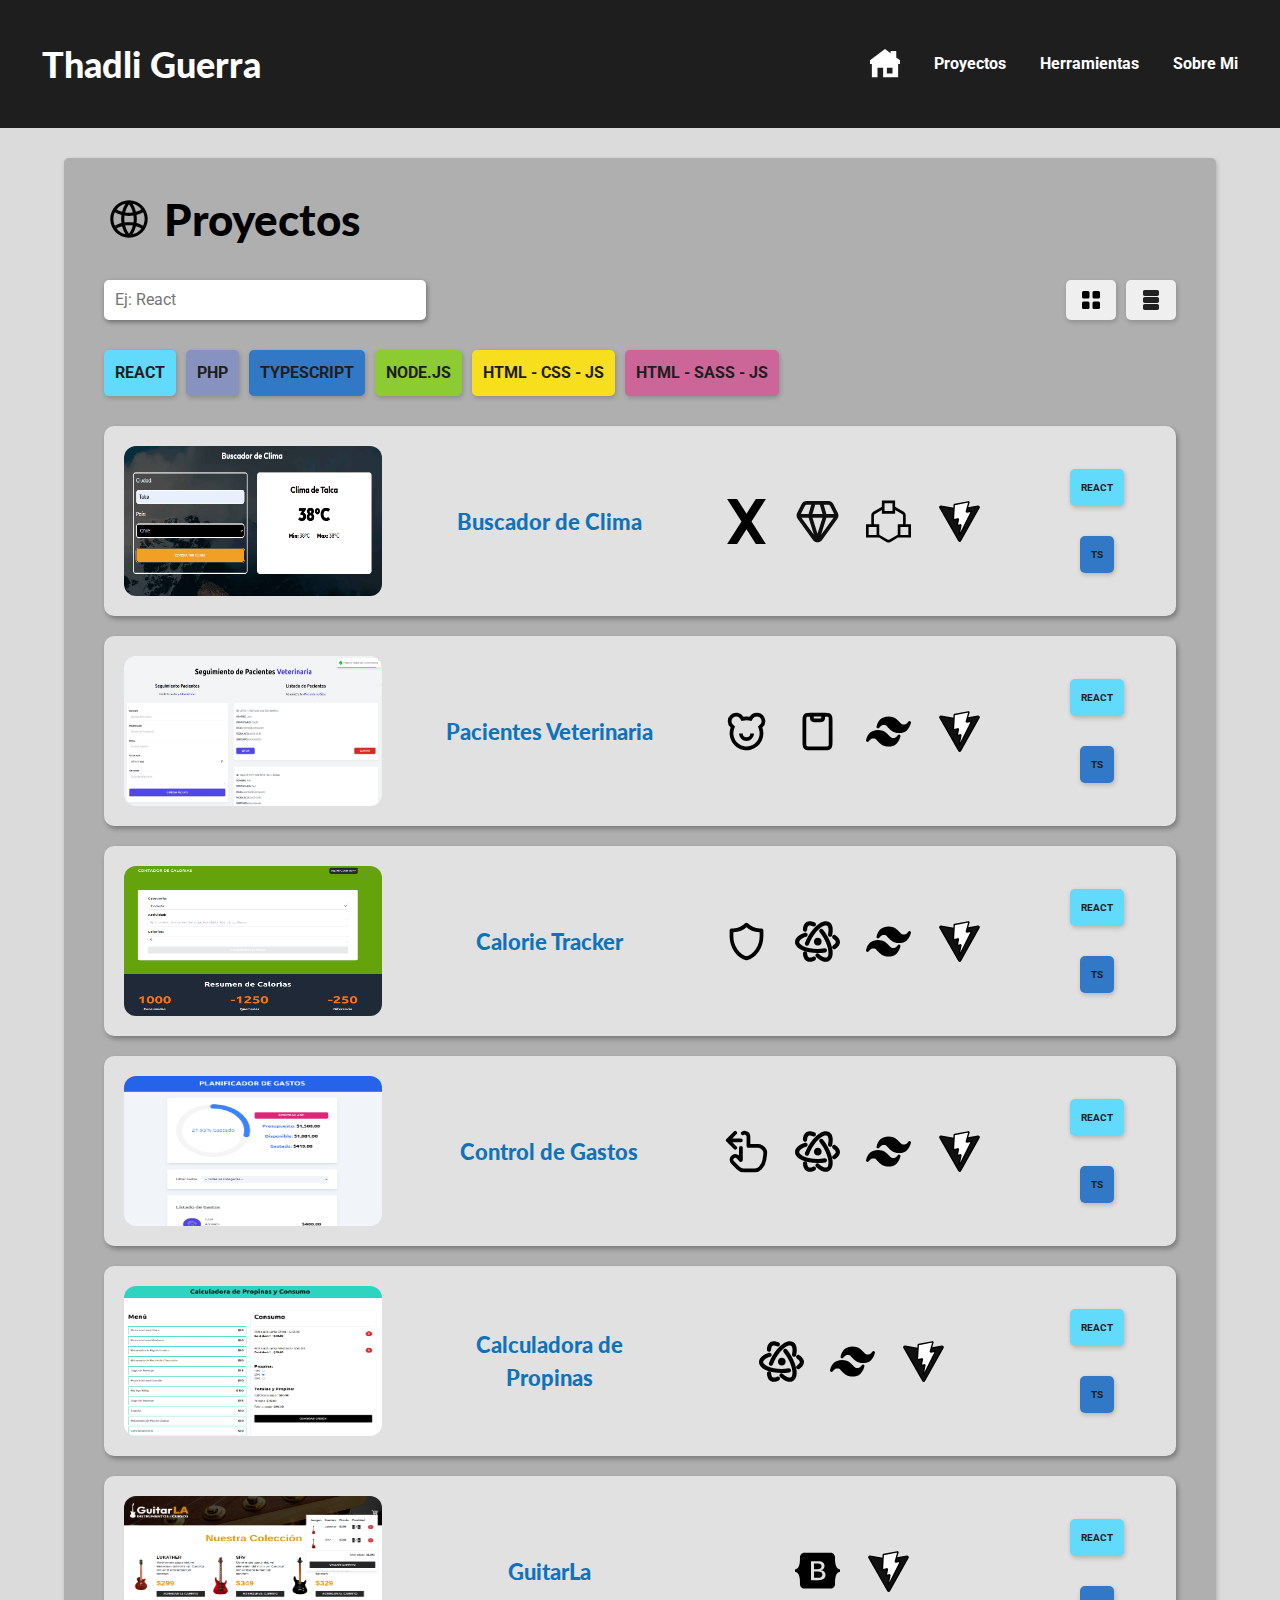
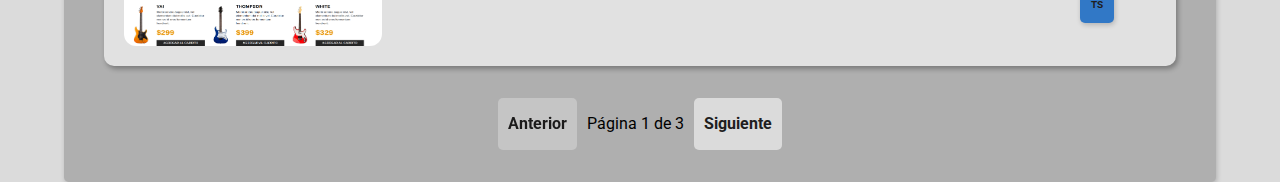
==== commit 5d335bf3: "Ajustes texto y color fuentes entradas" ====
--- a/index.html
+++ b/index.html
@@ -66,7 +66,7 @@
                 <div class="main__entrada-texto">
                     <div class="main__entrada-columna">
                         <h3>Buscador de Clima</h3>
-                        <p>Lorem ipsum dolor sit amet consectetur adipisicing elit.</p>
+                        
                     </div>
                     <div class="main__entrada-herramientas ">
                         <a href="https://axios-http.com/es/">
@@ -96,7 +96,6 @@
                 <div class="main__entrada-texto">
                     <div class="main__entrada-columna">
                         <h3>Pacientes Veterinaria</h3>
-                        <p>Lorem ipsum dolor sit amet consectetur adipisicing elit.</p>
                     </div>
                     <div class="main__entrada-herramientas ">
                         <a href="https://zustand-demo.pmnd.rs/">
@@ -112,9 +111,7 @@
                             <img src="/img/vite.svg" alt="">
                         </a>
                     </div> 
-
-                    <div class="main__entrada-columna">
-                        
+                    <div class="main__entrada-columna">
                         <p class="categoria react">React</p>
                         <p class="categoria typescript">Ts</p>
                     </div>  
@@ -127,7 +124,6 @@
                 <div class="main__entrada-texto">
                     <div class="main__entrada-columna">
                         <h3>Calorie Tracker</h3>
-                        <p>Lorem ipsum dolor sit amet consectetur adipisicing elit.</p>
                     </div>
                     <div class="main__entrada-herramientas ">
                         <a href="https://heroicons.com/">
@@ -157,7 +153,6 @@
                 <div class="main__entrada-texto">
                     <div class="main__entrada-columna">
                         <h3>Control de Gastos</h3>
-                        <p>Lorem ipsum dolor sit amet consectetur adipisicing elit.</p>
                     </div>
                     <div class="main__entrada-herramientas ">
                         <a href="https://www.npmjs.com/package/react-swipeable-list">
@@ -187,7 +182,6 @@
                 <div class="main__entrada-texto">
                     <div class="main__entrada-columna">
                         <h3>Calculadora de Propinas</h3>
-                        <p>Lorem ipsum dolor sit amet consectetur adipisicing elit.</p>
                     </div>
                     <div class="main__entrada-herramientas ">
                         <a href="https://es.react.dev/reference/react/useReducer">
@@ -216,7 +210,6 @@
                 <div class="main__entrada-texto">
                     <div class="main__entrada-columna">
                         <h3>GuitarLa</h3>
-                        <p>Lorem ipsum dolor sit amet consectetur adipisicing elit.</p>
                     </div>
                     <div class="main__entrada-herramientas ">
                         <a href="https://tailwindcss.com/">
--- a/css/styles.css
+++ b/css/styles.css
@@ -163,27 +163,29 @@
 
 .main__titulo {
     display: flex;
-    justify-content: center;
+    flex-direction: column;
     align-items: center;
     margin-top: 3rem;
-    padding: .3rem 0;
+    padding: 2rem 0;
     gap: 1rem;
-    
+    h1 {
+        text-align: center;
+    }
     .main__titulo-logo {
-        width: 5rem;
-    }
-    /* a {
-        text-decoration: none;
-        color: var(--negro);
-        border: 2px solid transparent;
-        border-radius: .5rem;
-        padding: 1rem;
-        transition: box-shadow 200ms ease-in;
-        &:hover {
-            box-shadow: 0 0 10px var(--primario); 
-        }
-        cursor: auto;
-    } */
+        width: 10rem;
+    }
+}
+@media (min-width: 535px) {
+    
+    .main__titulo {
+        padding: .3rem 0;
+        flex-direction: row;
+        justify-content: center;
+        .main__titulo-logo {
+            width: 5rem;
+        }  
+    }
+    
 }
 @media (min-width: 768px) {
     .main__titulo {
@@ -314,12 +316,13 @@
     }
 }
 
-/* Main Contenido */
+
 .main__contenido {
     display: grid;
-    grid-template-columns: 1fr 1fr;
+    grid-template-columns: 1fr;
     column-gap: 1rem;
     row-gap: 1rem;
+    
     
 }
 
@@ -329,10 +332,11 @@
     background-color: var(--grisClaro);
     padding: 2rem 2rem;
     transition: all 200ms ease-in;
+    
 }
 
 .main__entrada-imagen {
-    height: 18rem;
+    height: 20rem;
     width: 100%;
     border-radius: 1.2rem;
     transition: all 200ms ease-in;
@@ -347,15 +351,12 @@
         text-align: center;
         display: flex;
         flex-direction: column;
-        gap: 1rem;
-        h3, p {
+        
+
+        h3{
+            font-size: 2rem;
+            color: var(--primario);
             margin: 0;
-        }
-        h3{
-            font-size: 1.5rem;
-        }
-        p{
-            font-size: 1rem;
         }
         .categoria {
             font-size: 1rem;
@@ -393,14 +394,16 @@
     }
     .main__entrada-herramientas {
         display: flex;
-        justify-content: space-between;
+        flex-wrap: wrap;
         margin: .5rem 0;
+        justify-content: center;
+        align-items: center;
         
         a {
-            border: 2px solid transparent;
+            border: 3px solid transparent;
             padding: 1rem;
             &:hover {
-                border: 2px solid var(--negro);
+                border: 3px solid var(--negro);
                 border-radius: 1rem;
             }
             img {
@@ -419,6 +422,102 @@
     }
 }
 
+
+/* Main Contenido */
+@media (min-width: 535px) {
+    .main__contenido {
+        display: grid;
+        grid-template-columns: 1fr 1fr;
+        column-gap: 1rem;
+        row-gap: 1rem;
+        
+    }
+    
+    .main__entrada {
+        border-radius: 1rem;
+        box-shadow: 2px 3px 5px rgba(0, 0, 0, 0.3);
+        background-color: var(--grisClaro);
+        padding: 2rem 2rem;
+        transition: all 200ms ease-in;
+    }
+    
+    .main__entrada-imagen {
+        height: 15rem;
+        width: 100%;
+        border-radius: 1.2rem;
+        transition: all 200ms ease-in;
+        margin-bottom: 1rem;
+    }
+    
+    .main__entrada-texto {
+        display: flex;
+        flex-direction: column;
+        gap: 1rem;
+        .main__entrada-columna {
+            text-align: center;
+            display: flex;
+            flex-direction: column;
+            gap: 1rem;
+            h3 {
+                font-size: 2.2rem;
+                color: var(--primario);
+            }
+            .categoria {
+                font-size: 1rem;
+                box-shadow: 1px 2px 5px rgba(0, 0, 0, 0.2);
+                font-weight: bold;
+                text-transform: uppercase;
+                color: var(--negro);
+                text-decoration: none;
+                padding: 1rem;
+                border-radius: .5rem;
+                border: 1px solid transparent;
+            }
+            .react {
+                background-color: var(--react);
+            }
+            .php {
+                background-color: var(--php);
+            }
+            .typescript {
+                background-color: var(--typescript);
+            }
+            .node {
+                background-color: var(--node);
+            }
+            .css {
+                background-color: var(--css);
+            }
+            .sass {
+                background-color: var(--sass);
+            }
+            .js {
+                background-color: var(--js);
+            }
+    
+        }
+        .main__entrada-herramientas {
+            display: flex;
+            flex-wrap: wrap;
+            margin: .5rem 0;
+            justify-content: center;
+            align-items: center;
+            
+            a {
+                border: 3px solid transparent;
+                padding: 1rem;
+                &:hover {
+                    border: 3px solid var(--negro);
+                    border-radius: 1rem;
+                }
+                img {
+                    max-width: 3.5rem;
+                }
+            }
+        }
+    }
+}
+
 @media (min-width: 768px) {
     .main__contenido {
         display: flex;
@@ -426,10 +525,10 @@
     }
     .main__entrada {
         display: grid;
-        grid-template-columns: 1fr 4fr;
+        grid-template-columns: 1fr 3fr;
         margin-bottom: 1rem;
         padding: 2rem 2rem;
-        column-gap: 1rem;
+        
         align-items: center;
         &:last-of-type {
             margin-bottom: 3rem;
@@ -438,15 +537,18 @@
     
     .main__entrada-texto {
         display: grid;
-        grid-template-columns: 1.75fr 0.75fr 0.5fr;
+        grid-template-columns: 1fr 1.5fr 0.5fr;
+        margin-left: 5rem;
         .main__entrada-columna {
-            h3 , p {
-                font-size: unset;
+            h3 {
+                font-size: 2.2rem;
+                color: var(--primario);
             }
         }
         .main__entrada-herramientas {
             display: flex;
-            justify-content: space-between;
+            flex-wrap: nowrap;
+            justify-content: center;
             align-items: center;
             gap: 1rem;
             a {
